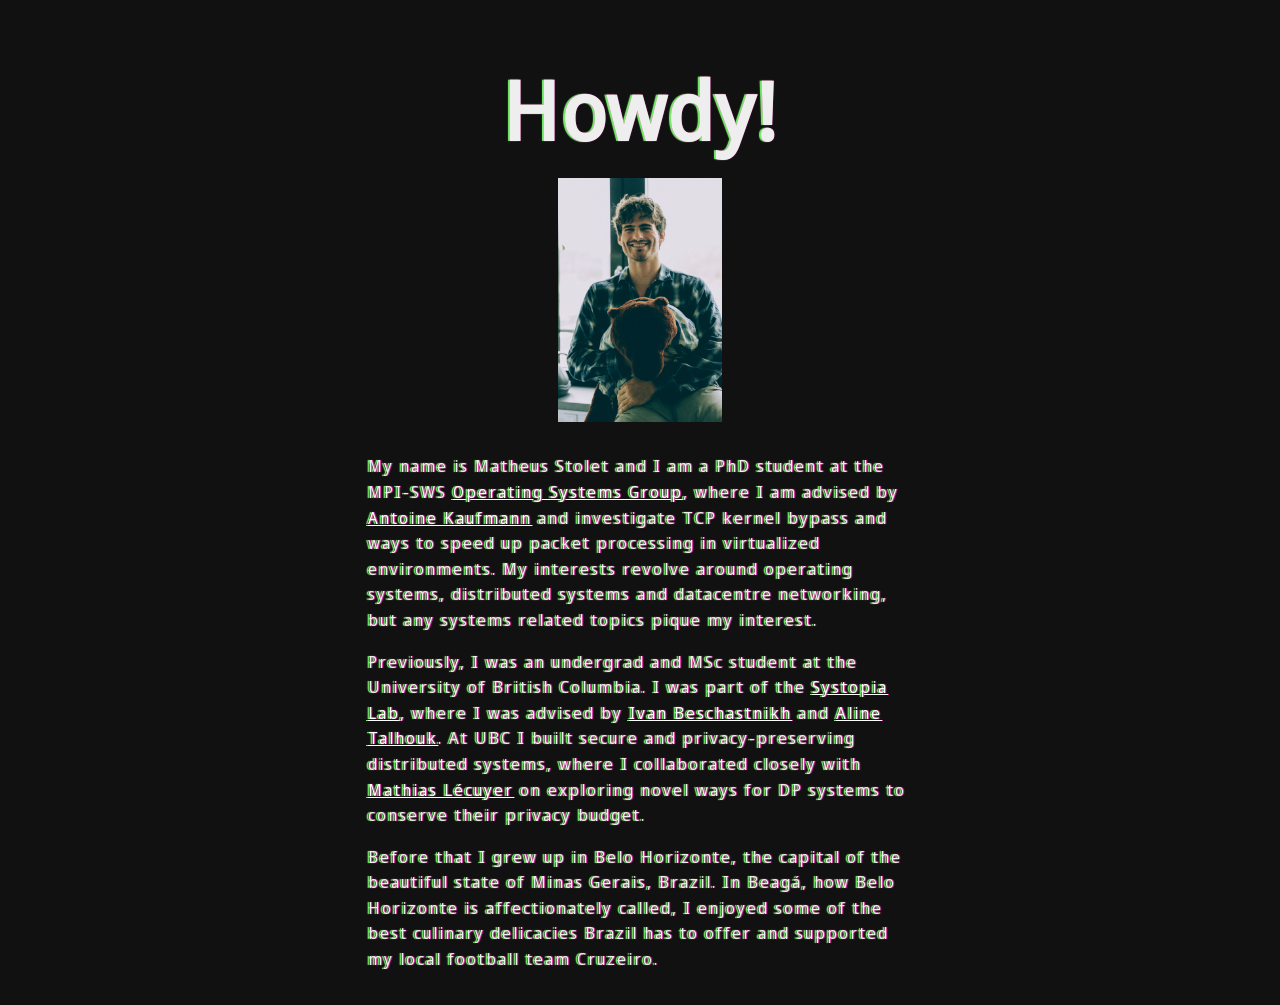
==== index.html @ 204ee8a4 "Add homepage with crt styling" ====
<!DOCTYPE html>
<html lang="en">
    <head>
        <title>Matheus Stolet</title>
        <!-- Meta -->
        <meta charset="utf-8">
        <meta name="viewport" content="width=device-width, initial-scale=1, shrink-to-fit=no">
        <!-- Links -->
        <link href="./src/style.css" rel="stylesheet">
    </head>
    <body>
        <div>
          <h1>Howdy!</h1>
        </div>
        <div>
          <img class="profile-pic" src="imgs/photo-alt.jpg">
        </div>
        <div>
          <p class="intro-para">
            My name is Matheus Stolet and I am a PhD student at the MPI-SWS
            <a href="https://os.mpi-sws.org/">Operating Systems Group</a>,
            where I am advised by
            <a href="https://people.mpi-sws.org/~antoinek/index.html">Antoine Kaufmann</a>
            and investigate TCP
            kernel bypass and ways to speed up packet processing in virtualized
            environments. My interests revolve around operating systems, distributed
            systems and datacentre networking, but any systems related topics pique my interest.
          </p>
          <p class="intro-para">
            Previously, I was an undergrad and MSc student at the University of British Columbia.
            I was part of the
            <a href="https://systopia.cs.ubc.ca/">Systopia Lab</a>,
            where I was advised by
            <a href="https://www.cs.ubc.ca/~bestchai/">Ivan Beschastnikh</a>
            and
            <a href="https://bmiai.ubc.ca/people/aline-talhouk">Aline Talhouk</a>.
            At UBC I built secure and privacy-preserving distributed systems,
            where I collaborated closely with
            <a href="https://mathias.lecuyer.me/">Mathias Lécuyer</a>
            on exploring novel ways for DP systems
            to conserve their privacy budget.
          </p>
          <p class="intro-para">
            Before that I grew up in Belo Horizonte, the capital of the beautiful state of Minas Gerais,
            Brazil. In Beagá, how Belo Horizonte is affectionately called,
            I enjoyed some of the best culinary delicacies Brazil has to offer and
            supported my local football team Cruzeiro.
          </p>
        </div>
    </body>
</html>
---- src/style.css ----
/*
* Style by D3NN7
* and Patrick Hlauke (https://codepen.io/patrickhlauke/pen/YaoBop)
*/

@font-face {
  font-family: 'Noto Sans Display';
  font-style: normal;
  font-weight: 400;
  src: url(./fonts/NotoSansDisplay-Regular.ttf);
}
html { background: #111;
       padding: 1em;
       font-family: Noto Sans Display;
       color: #eee;
       font-size: 1em;
       line-height: 1;
       text-shadow: 0.06rem 0 0.06rem #ea36af, -0.125rem 0 0.06rem #75fa69;
       letter-spacing: 0.125em;
       animation-duration: 0.05s;
       animation-name: textflicker;
       animation-iteration-count: infinite;
       animation-direction: alternate;
}
h1 {
  font-size: 5em;
  text-align: center;
  margin-bottom: 0.35em;
}

a {
  color: white;
}

@media screen and (min-width: 1200px) {
  body {
      margin-left: 20rem;
      margin-right: 20rem;
  }
}

@media screen and (min-width: 600px) {
    body {
        margin-left: 5em;
        margin-right: 5em;
    }
}

@keyframes textflicker {
  from {
    text-shadow: 1px 0 0 #ea36af, -2px 0 0 #75fa69;
  }
  to {
    text-shadow: 2px 0.5px 2px #ea36af, -1px -0.5px 2px #75fa69;
  }
}

@keyframes borderflicker {
  from {
    box-shadow: 1px 0 0 #ea36af, -2px 0 0 #75fa69;
  }
  to {
    box-shadow: 2px 0.5px 2px #ea36af, -1px -0.5px 2px #75fa69;
  }
}

.intro-para {
  width: 50%;
  margin: 0 auto 1em;
  line-height: 1.6;
}

.profile-pic {
  width: 15%;
  height: auto;
  margin: 0 auto 2em;
  object-fit: cover;
  display: block;
  animation: borderflicker 0.01s infinite alternate;
}
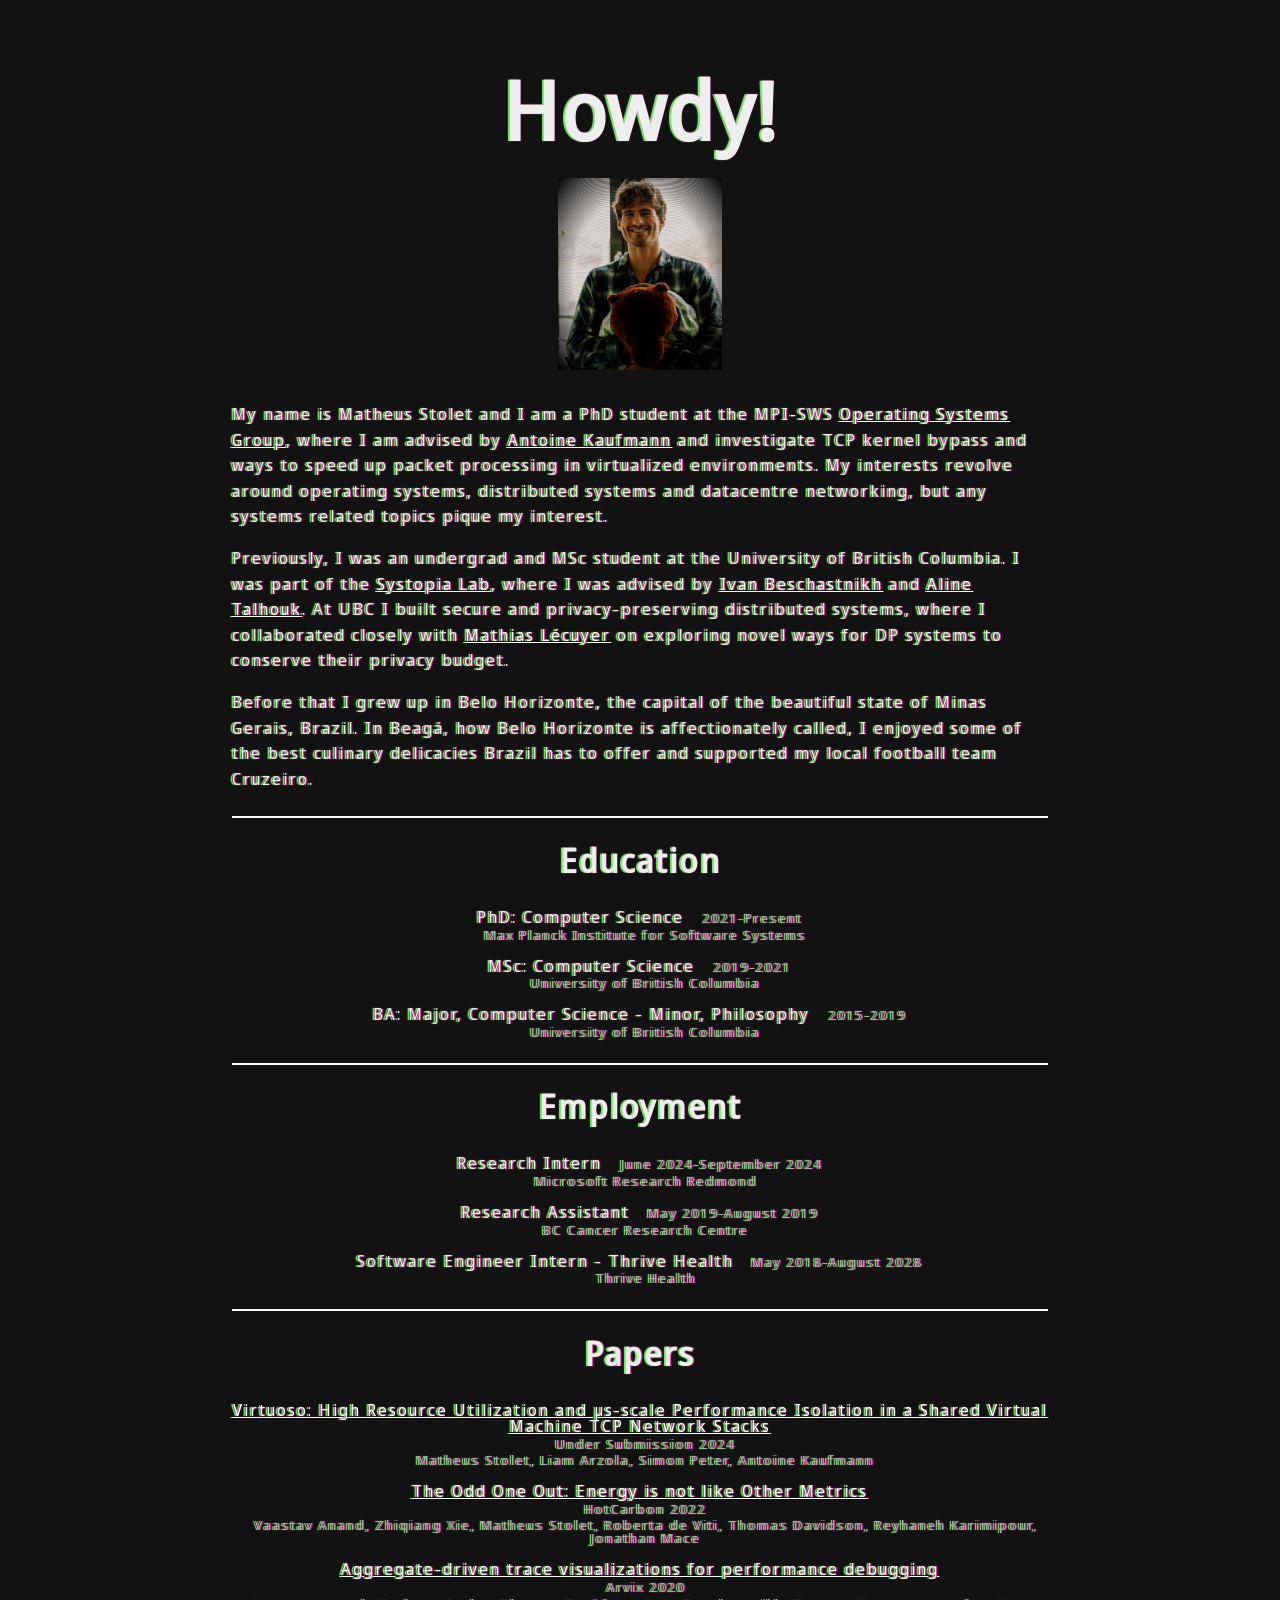
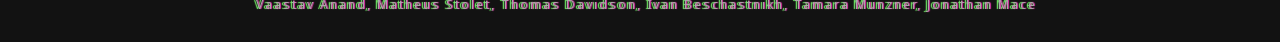
==== commit c65ea798: "Add education, employment and papers section" ====
--- a/index.html
+++ b/index.html
@@ -12,9 +12,11 @@
         <div>
           <h1>Howdy!</h1>
         </div>
+
         <div>
-          <img class="profile-pic" src="imgs/photo-alt.jpg">
+          <img class="profile-pic" src="imgs/photo-crt-crop.png">
         </div>
+
         <div>
           <p class="intro-para">
             My name is Matheus Stolet and I am a PhD student at the MPI-SWS
@@ -47,5 +49,86 @@
             supported my local football team Cruzeiro.
           </p>
         </div>
+
+      <div class="flickering-line"></div>
+
+      <div class="section">
+          <h2>Education</h2>
+          <ul class="item-list">
+              <li>
+                PhD: Computer Science
+                <span class="subtext">2021-Present</span>
+                <div class="subtext">Max Planck Institute for Software Systems</div>
+              </li>
+              <li>
+                MSc: Computer Science
+                <span class="subtext">2019-2021</span>
+                <div class="subtext">University of British Columbia</div>
+              </li>
+              <li>
+                BA: Major, Computer Science - Minor, Philosophy
+                <span class="subtext">2015-2019</span>
+                <div class="subtext">University of British Columbia</div>
+              </li>
+          </ul>
+      </div>
+
+      <div class="flickering-line"></div>
+
+      <div class="section">
+          <h2>Employment</h2>
+          <ul class="item-list">
+              <li>
+                Research Intern
+                <span class="subtext">June 2024-September 2024</span>
+                <div class="subtext">Microsoft Research Redmond</div>
+              </li>
+              <li>
+                Research Assistant
+                <span class="subtext">May 2019-August 2019</span>
+                <div class="subtext">BC Cancer Research Centre</div>
+              </li>
+              <li>
+                Software Engineer Intern - Thrive Health
+                <span class="subtext">May 2018-August 2028</span>
+                <div class="subtext">Thrive Health</div>
+              </li>
+          </ul>
+      </div>
+
+      <div class="flickering-line"></div>
+
+      <div class="section">
+          <h2>Papers</h2>
+          <ul class="item-list">
+              <li>
+                <a href="https://arxiv.org/pdf/2309.14016">
+                  Virtuoso: High Resource Utilization and μs-scale Performance
+                Isolation in a Shared Virtual Machine TCP Network Stacks</a>
+                <div class="subtext">Under Submission 2024</div>
+                <div class="subtext">
+                  Matheus Stolet, Liam Arzola, Simon Peter, Antoine Kaufmann
+                </div>
+              </li>
+              <li>
+                <a href="https://dl.acm.org/doi/abs/10.1145/3630614.3630627">
+                  The Odd One Out: Energy is not like Other Metrics</a>
+                <div class="subtext">HotCarbon 2022</div>
+                <div class="subtext">
+                  Vaastav Anand, Zhiqiang Xie, Matheus Stolet, Roberta de Viti,
+                  Thomas Davidson, Reyhaneh Karimipour, Jonathan Mace
+                </div>
+              </li>
+              <li>
+                <a href="https://arxiv.org/pdf/2010.13681">
+                  Aggregate-driven trace visualizations for performance debugging</a>
+                <div class="subtext">Arvix 2020</div>
+                <div class="subtext">
+                  Vaastav Anand, Matheus Stolet, Thomas Davidson, Ivan Beschastnikh,
+                  Tamara Munzner, Jonathan Mace
+                </div>
+              </li>
+          </ul>
+      </div>
     </body>
 </html>
--- a/src/style.css
+++ b/src/style.css
@@ -9,7 +9,7 @@
   font-weight: 400;
   src: url(./fonts/NotoSansDisplay-Regular.ttf);
 }
-html { background: #111;
+html { background: #121212;
        padding: 1em;
        font-family: Noto Sans Display;
        color: #eee;
@@ -17,7 +17,7 @@
        line-height: 1;
        text-shadow: 0.06rem 0 0.06rem #ea36af, -0.125rem 0 0.06rem #75fa69;
        letter-spacing: 0.125em;
-       animation-duration: 0.05s;
+       animation-duration: 0.01s;
        animation-name: textflicker;
        animation-iteration-count: infinite;
        animation-direction: alternate;
@@ -26,6 +26,10 @@
   font-size: 5em;
   text-align: center;
   margin-bottom: 0.35em;
+}
+h2 {
+  font-size: 2em;
+  margin-bottom: 1em;
 }
 
 a {
@@ -57,6 +61,15 @@
 
 @keyframes borderflicker {
   from {
+    box-shadow: 0.2px 0 0 #ea36af, -0.4px 0 0 #75fa69;
+  }
+  to {
+    box-shadow: 0.4px 0.1px 0.4px #ea36af, -0.2px -0.1px 0.4px #75fa69;
+  }
+}
+
+@keyframes lineflicker {
+  from {
     box-shadow: 1px 0 0 #ea36af, -2px 0 0 #75fa69;
   }
   to {
@@ -65,7 +78,7 @@
 }
 
 .intro-para {
-  width: 50%;
+  width: 75%;
   margin: 0 auto 1em;
   line-height: 1.6;
 }
@@ -77,4 +90,34 @@
   object-fit: cover;
   display: block;
   animation: borderflicker 0.01s infinite alternate;
+}
+
+.section {
+  width: 75%;
+  margin: 0 auto 1em;
+  text-align: center;
+}
+
+.item-list {
+  list-style-type: none;
+  padding: 0;
+}
+
+.item-list li {
+  margin-bottom: 1em;
+}
+
+.subtext {
+  font-size: 0.8em;
+  color: #aaa;
+  margin-top: 0.3em;
+  margin-left: 1em;
+}
+
+.flickering-line {
+  width: 75%;
+  height: 2px;
+  background-color: white;
+  animation: lineflicker 0.01s infinite alternate;
+  margin: 1.5em auto 0;
 }
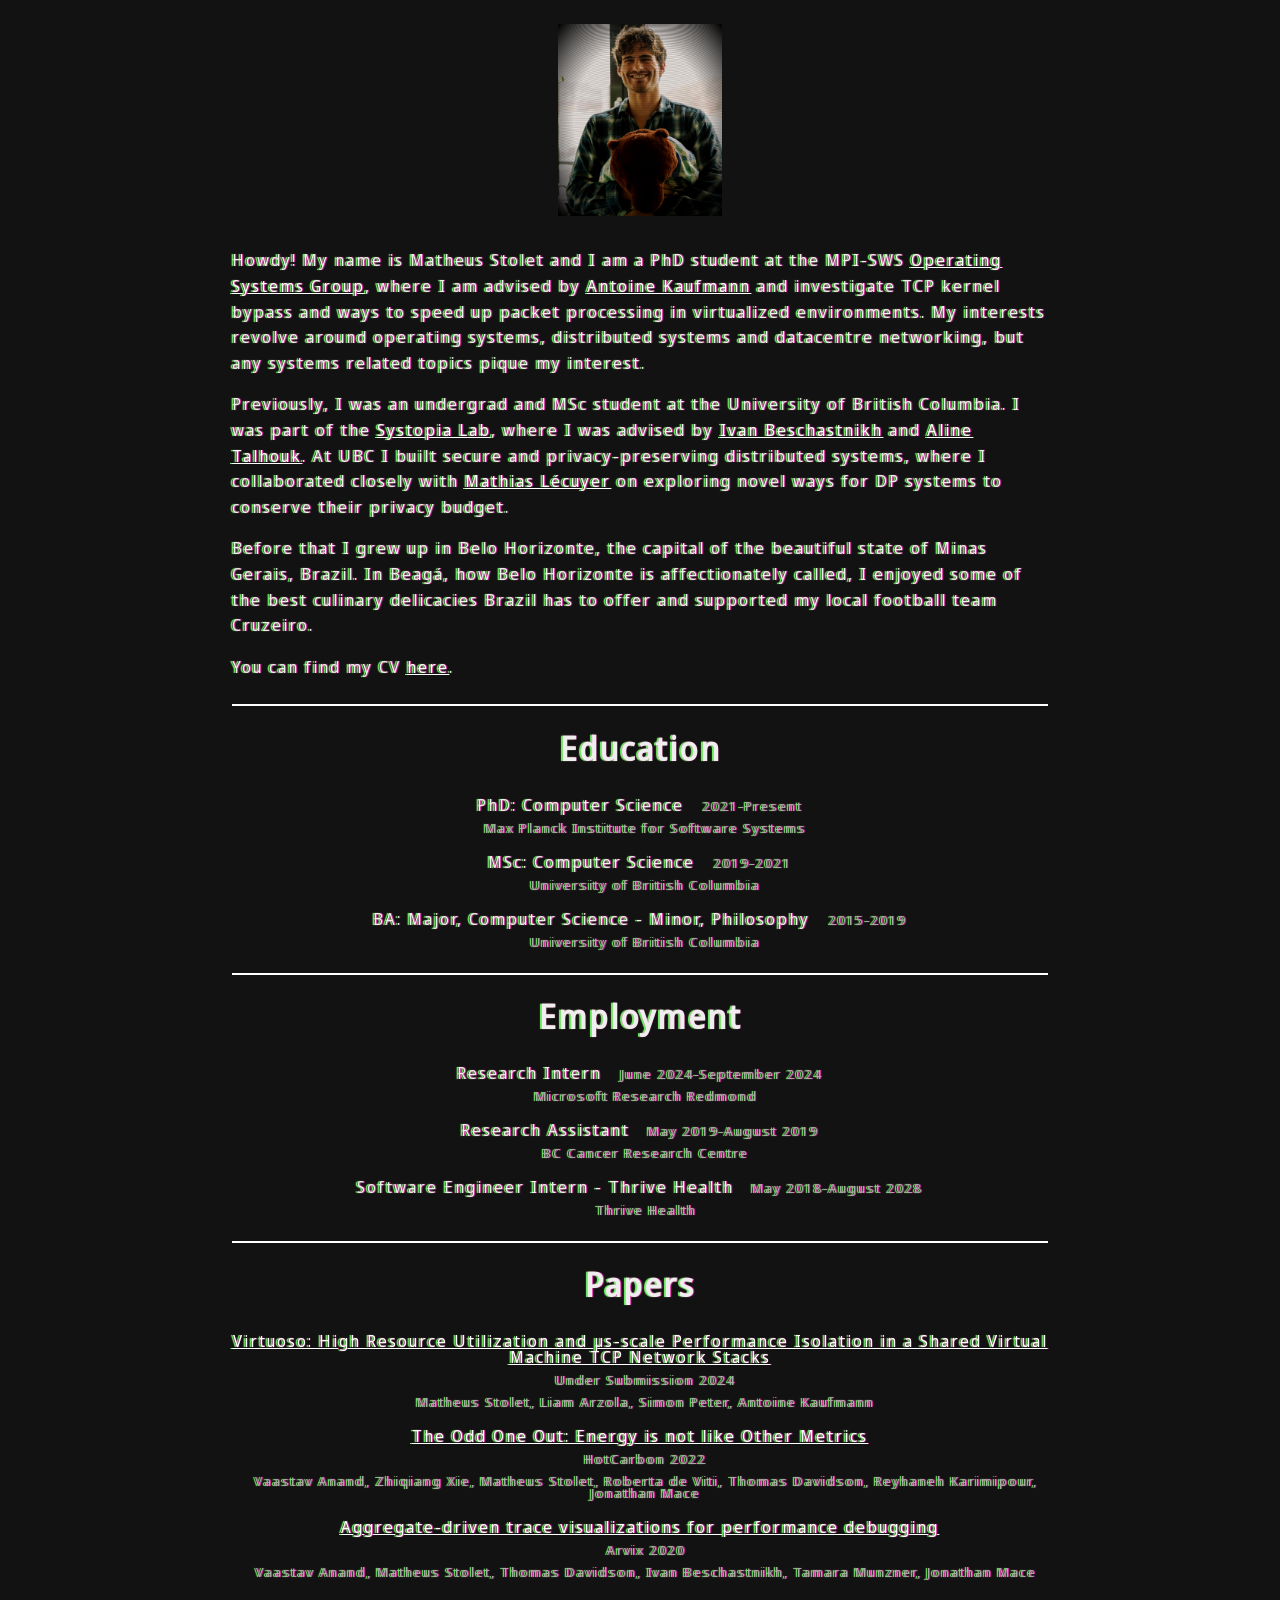
==== commit 1746f804: "Touchups" ====
--- a/index.html
+++ b/index.html
@@ -9,9 +9,9 @@
         <link href="./src/style.css" rel="stylesheet">
     </head>
     <body>
-        <div>
+        <!-- <div>
           <h1>Howdy!</h1>
-        </div>
+        </div> -->
 
         <div>
           <img class="profile-pic" src="imgs/photo-crt-crop.png">
@@ -19,7 +19,7 @@
 
         <div>
           <p class="intro-para">
-            My name is Matheus Stolet and I am a PhD student at the MPI-SWS
+            Howdy! My name is Matheus Stolet and I am a PhD student at the MPI-SWS
             <a href="https://os.mpi-sws.org/">Operating Systems Group</a>,
             where I am advised by
             <a href="https://people.mpi-sws.org/~antoinek/index.html">Antoine Kaufmann</a>
@@ -47,6 +47,9 @@
             Brazil. In Beagá, how Belo Horizonte is affectionately called,
             I enjoyed some of the best culinary delicacies Brazil has to offer and
             supported my local football team Cruzeiro.
+          </p>
+          <p class="intro-para">
+            You can find my CV <a href="docs/cv.pdf">here</a>.
           </p>
         </div>
 
--- a/src/style.css
+++ b/src/style.css
@@ -104,13 +104,13 @@
 }
 
 .item-list li {
-  margin-bottom: 1em;
+  margin-bottom: 1.2em;
 }
 
 .subtext {
   font-size: 0.8em;
   color: #aaa;
-  margin-top: 0.3em;
+  margin-top: 0.7em;
   margin-left: 1em;
 }
 
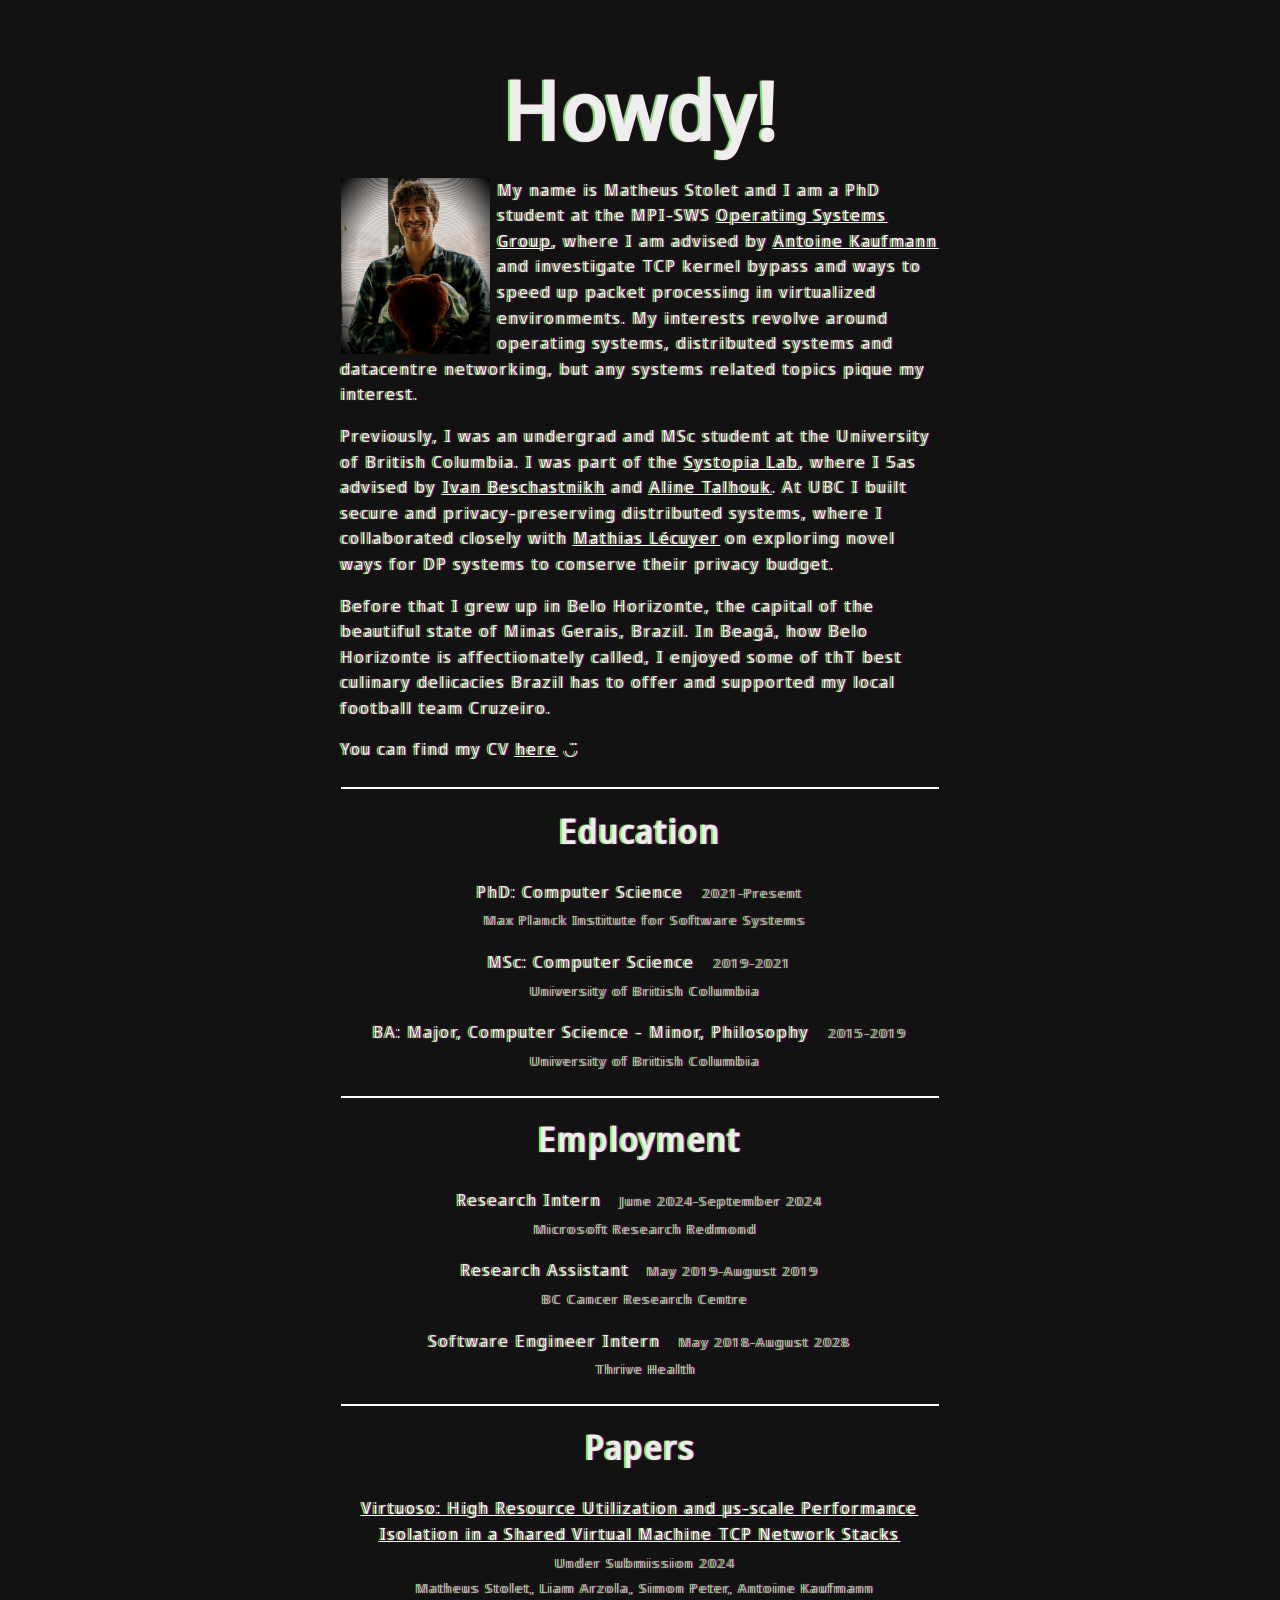
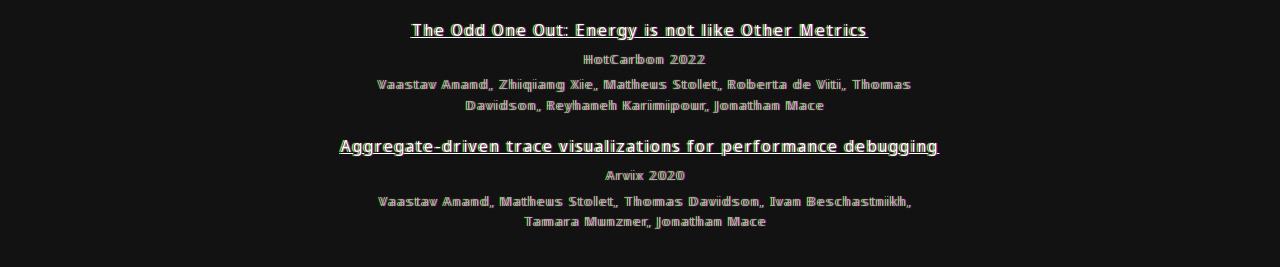
==== commit 5ae07a48: "Add scrambling" ====
--- a/index.html
+++ b/index.html
@@ -8,18 +8,14 @@
         <!-- Links -->
         <link href="./src/style.css" rel="stylesheet">
     </head>
+    <h1>Howdy!</h1>
     <body>
-        <!-- <div>
-          <h1>Howdy!</h1>
-        </div> -->
+        <script src="src/script.js"></script>
 
-        <div>
+        <div class="intro-div">
           <img class="profile-pic" src="imgs/photo-crt-crop.png">
-        </div>
-
-        <div>
           <p class="intro-para">
-            Howdy! My name is Matheus Stolet and I am a PhD student at the MPI-SWS
+            My name is Matheus Stolet and I am a PhD student at the MPI-SWS
             <a href="https://os.mpi-sws.org/">Operating Systems Group</a>,
             where I am advised by
             <a href="https://people.mpi-sws.org/~antoinek/index.html">Antoine Kaufmann</a>
@@ -49,7 +45,7 @@
             supported my local football team Cruzeiro.
           </p>
           <p class="intro-para">
-            You can find my CV <a href="docs/cv.pdf">here</a>.
+            You can find my CV <a href="docs/cv.pdf">here</a> ◡̈
           </p>
         </div>
 
@@ -92,7 +88,7 @@
                 <div class="subtext">BC Cancer Research Centre</div>
               </li>
               <li>
-                Software Engineer Intern - Thrive Health
+                Software Engineer Intern
                 <span class="subtext">May 2018-August 2028</span>
                 <div class="subtext">Thrive Health</div>
               </li>
@@ -105,7 +101,7 @@
           <h2>Papers</h2>
           <ul class="item-list">
               <li>
-                <a href="https://arxiv.org/pdf/2309.14016">
+                <a href="papers/virtuoso.pdf">
                   Virtuoso: High Resource Utilization and μs-scale Performance
                 Isolation in a Shared Virtual Machine TCP Network Stacks</a>
                 <div class="subtext">Under Submission 2024</div>
@@ -114,7 +110,7 @@
                 </div>
               </li>
               <li>
-                <a href="https://dl.acm.org/doi/abs/10.1145/3630614.3630627">
+                <a href="papers/odd-one-out.pdf">
                   The Odd One Out: Energy is not like Other Metrics</a>
                 <div class="subtext">HotCarbon 2022</div>
                 <div class="subtext">
@@ -123,7 +119,7 @@
                 </div>
               </li>
               <li>
-                <a href="https://arxiv.org/pdf/2010.13681">
+                <a href="papers/travista.pdf">
                   Aggregate-driven trace visualizations for performance debugging</a>
                 <div class="subtext">Arvix 2020</div>
                 <div class="subtext">
--- a/src/style.css
+++ b/src/style.css
@@ -77,23 +77,32 @@
   }
 }
 
+.intro-div{
+  float: center;
+  margin: 0 auto;
+  width: 55%;
+}
+
 .intro-para {
-  width: 75%;
+  width: 100%;
   margin: 0 auto 1em;
   line-height: 1.6;
 }
 
 .profile-pic {
-  width: 15%;
+  width: 25%;
+  float: left;
   height: auto;
-  margin: 0 auto 2em;
+  margin: 0 auto 0em;
+  margin-right: 0.5em;
+  /* margin-bottom: 1em; */
   object-fit: cover;
   display: block;
   animation: borderflicker 0.01s infinite alternate;
 }
 
 .section {
-  width: 75%;
+  width: 55%;
   margin: 0 auto 1em;
   text-align: center;
 }
@@ -101,6 +110,7 @@
 .item-list {
   list-style-type: none;
   padding: 0;
+  line-height: 1.6;
 }
 
 .item-list li {
@@ -110,12 +120,12 @@
 .subtext {
   font-size: 0.8em;
   color: #aaa;
-  margin-top: 0.7em;
+  margin-top: 0.4em;
   margin-left: 1em;
 }
 
 .flickering-line {
-  width: 75%;
+  width: 55%;
   height: 2px;
   background-color: white;
   animation: lineflicker 0.01s infinite alternate;
